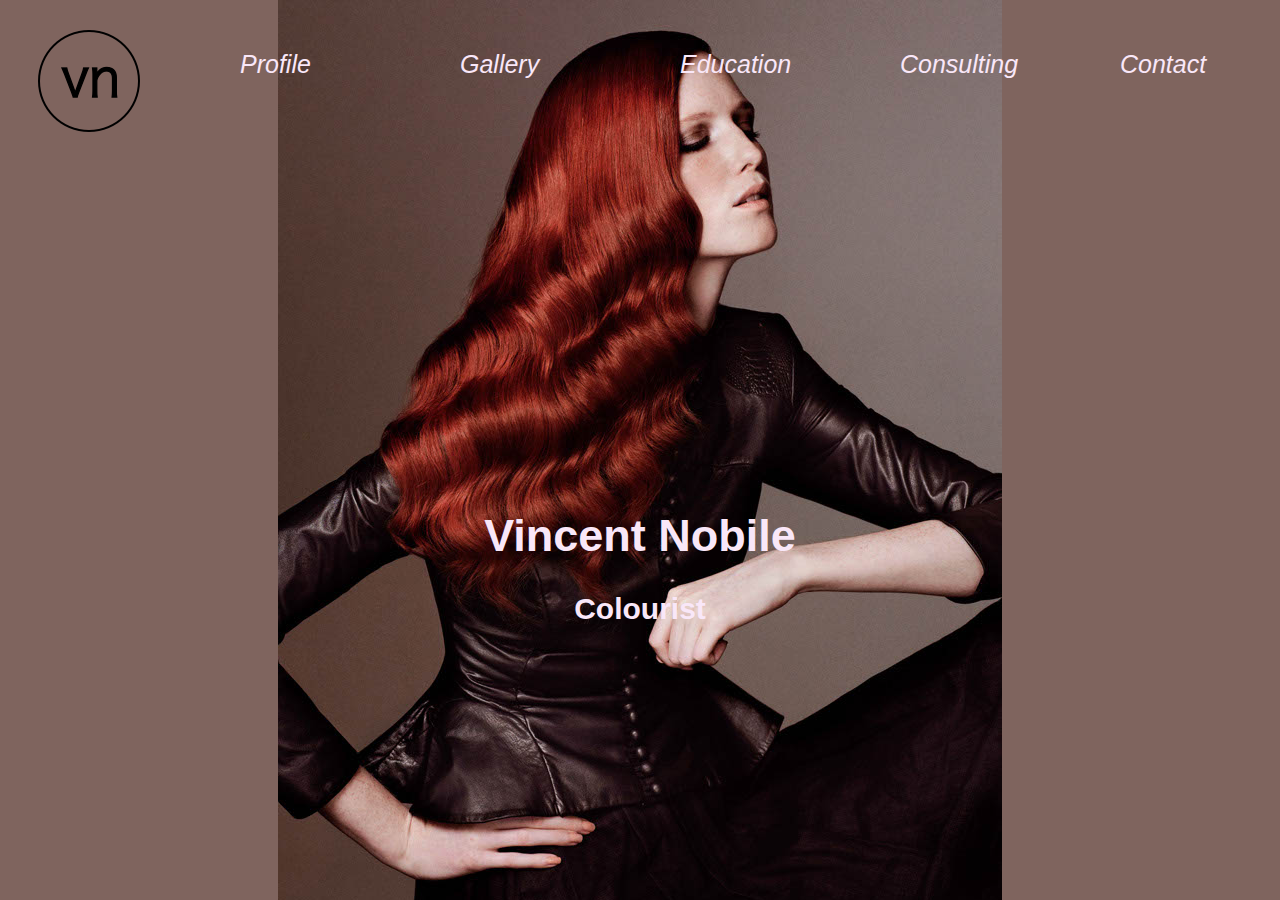
==== unit_3/index.html @ b3a40eef "Unit 3" ====
<!DOCTYPE html>
<html>
<head>
	<title>Vincent Nobile</title>
	<link rel="stylesheet" type="text/css" href="style.css"/>
</head>
<body>
	<header>
	<div id="logo">
		<img src="images/new_logo_small.png">
	</div>
		<nav>
			<ul>
			<li><a href="profile.html">Profile</a></li>
			<li><a href="gallery.html">Gallery</a></li>
			<li><a href="education">Education</a></li>
			<li><a href="consulting">Consulting</a></li>
			<li><a href="contact">Contact</a></li>
			</ul>
		</nav>
	</header>
		<h1>Vincent Nobile</h1>
		<h3>Colourist</h3>
	</body>
</html>
---- unit_3/style.css ----
body {
	background-image: url('images/long_red.jpg');
	background-color: #7F645E;
	background-size: initial;
    background-repeat: no-repeat;
    background-position: center top;
}

h1 {
	text-align: center;
	font-family: sans-serif;
	font-weight: bold;
	color: #F9E7F8;
	font-size: 45px;
	padding-top: 480px;
}

h3 {
	text-align: center;
	float: bottom;
	font-family: sans-serif;
	font-weight: bold;
	color: #F9E7F8;
	font-size: 30px
}

a {
	color: #F9E7F8;
	list-style-type: none;
    margin: 0;
    padding: 20px;
    display: block;
    width: 100px;
    text-decoration: none;
}
li {
    display: inline;
 	float: left;
 	font-family: sans-serif;
 	font-style: italic;
 	font-size: 25px;
 	padding-left: 80px;
}

#logo {
	float: left;
	padding-left: 30px;
}
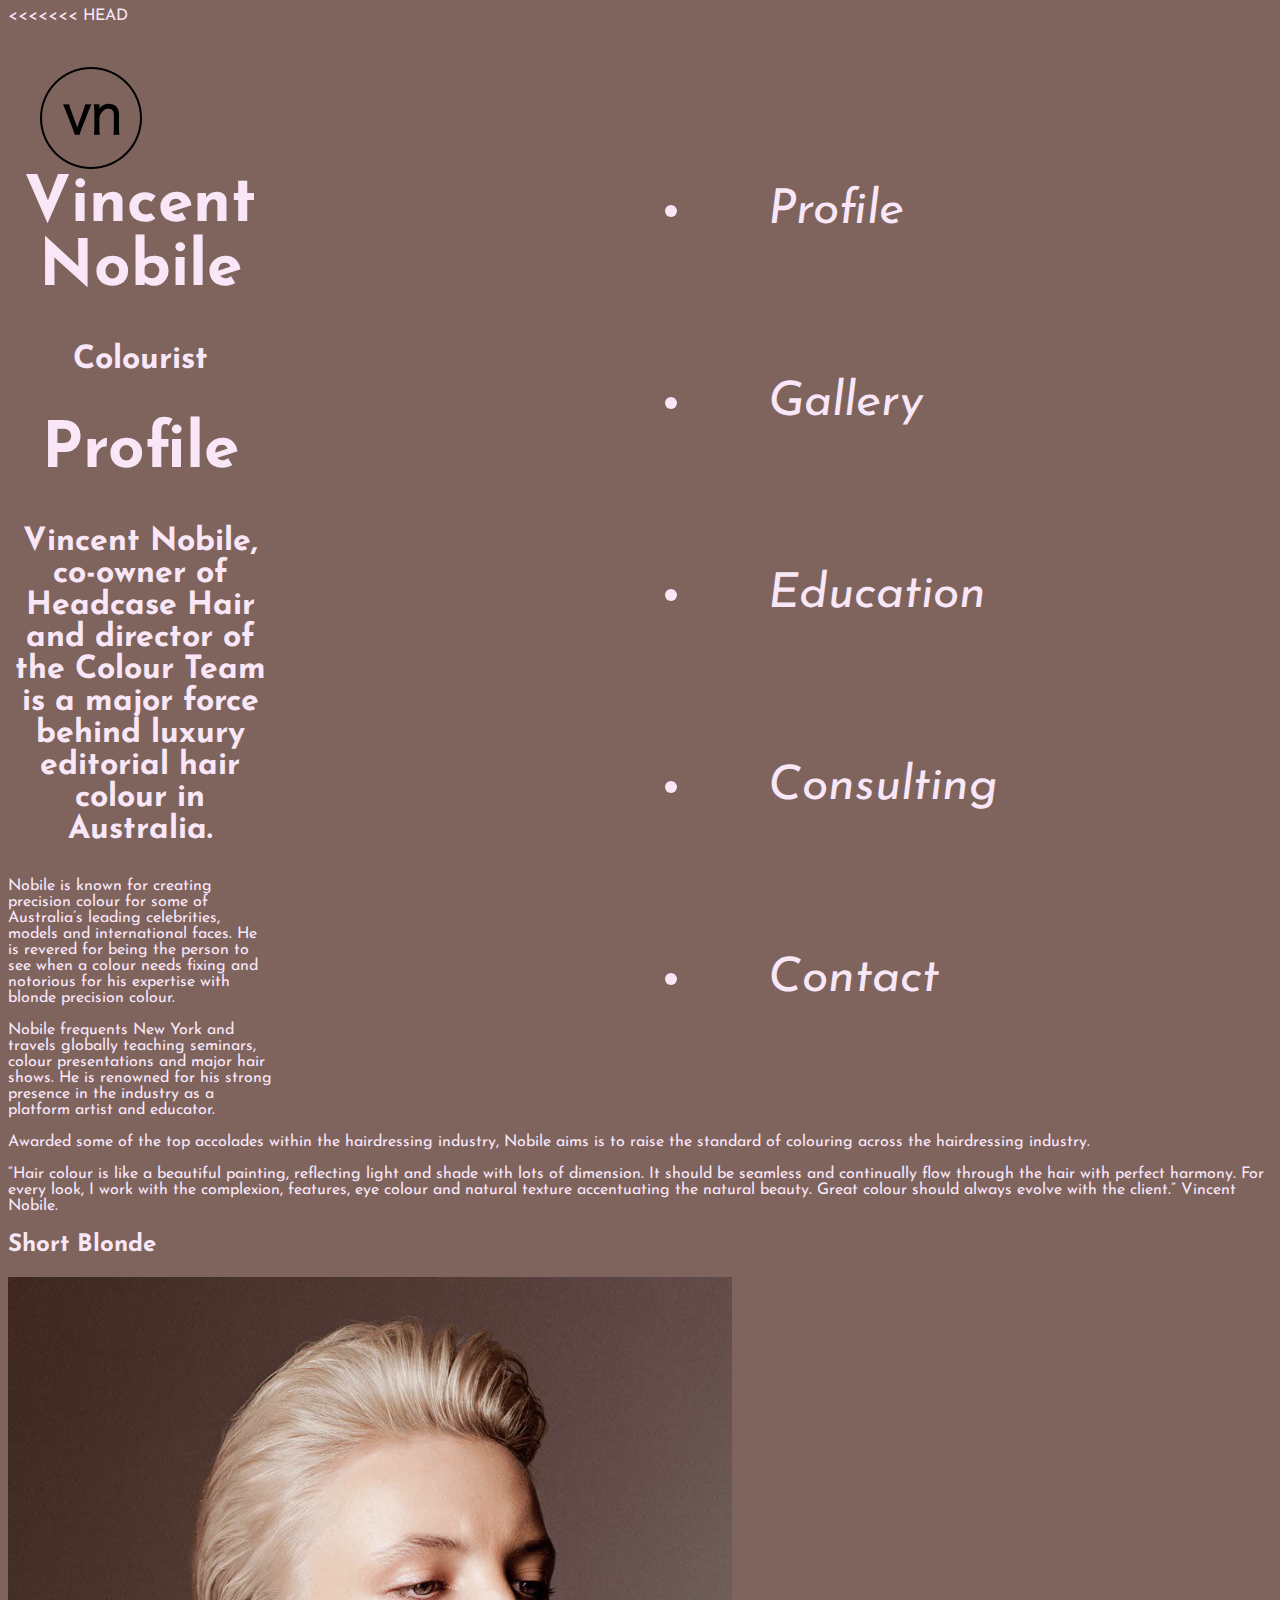
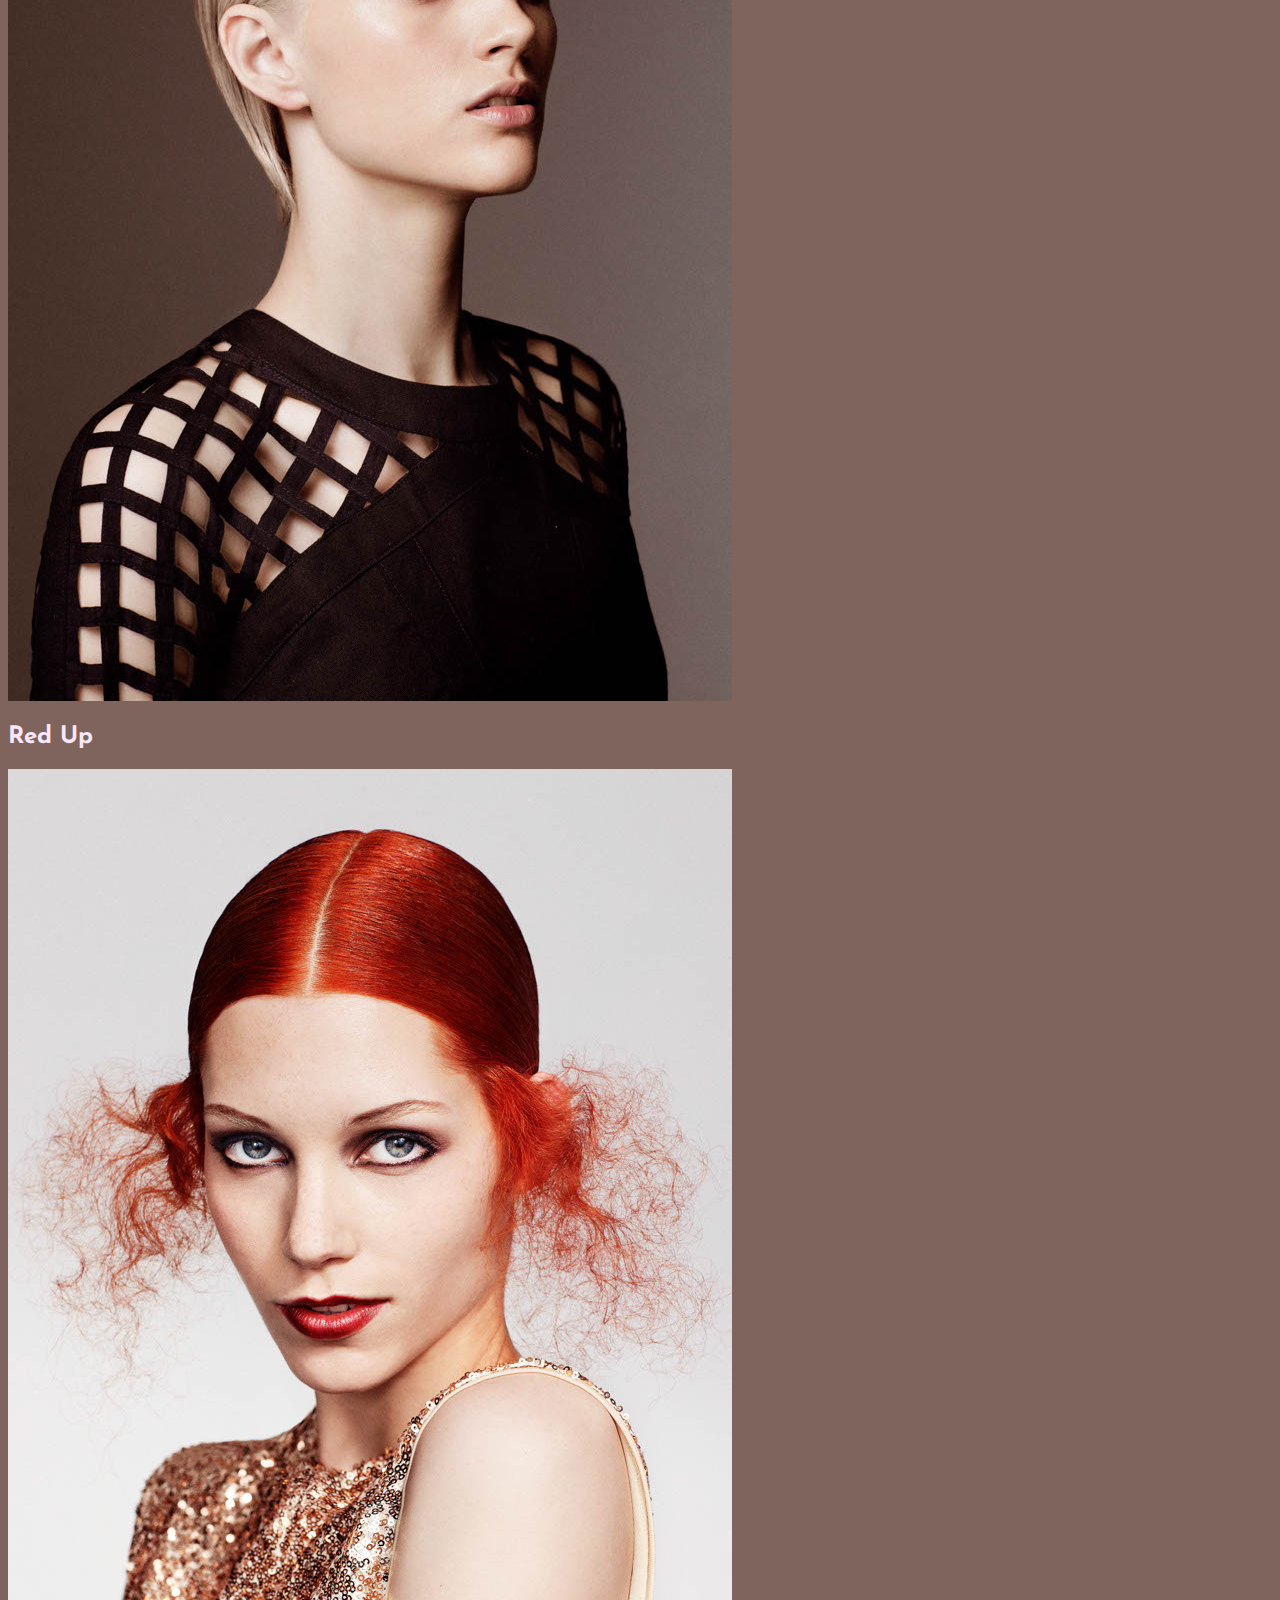
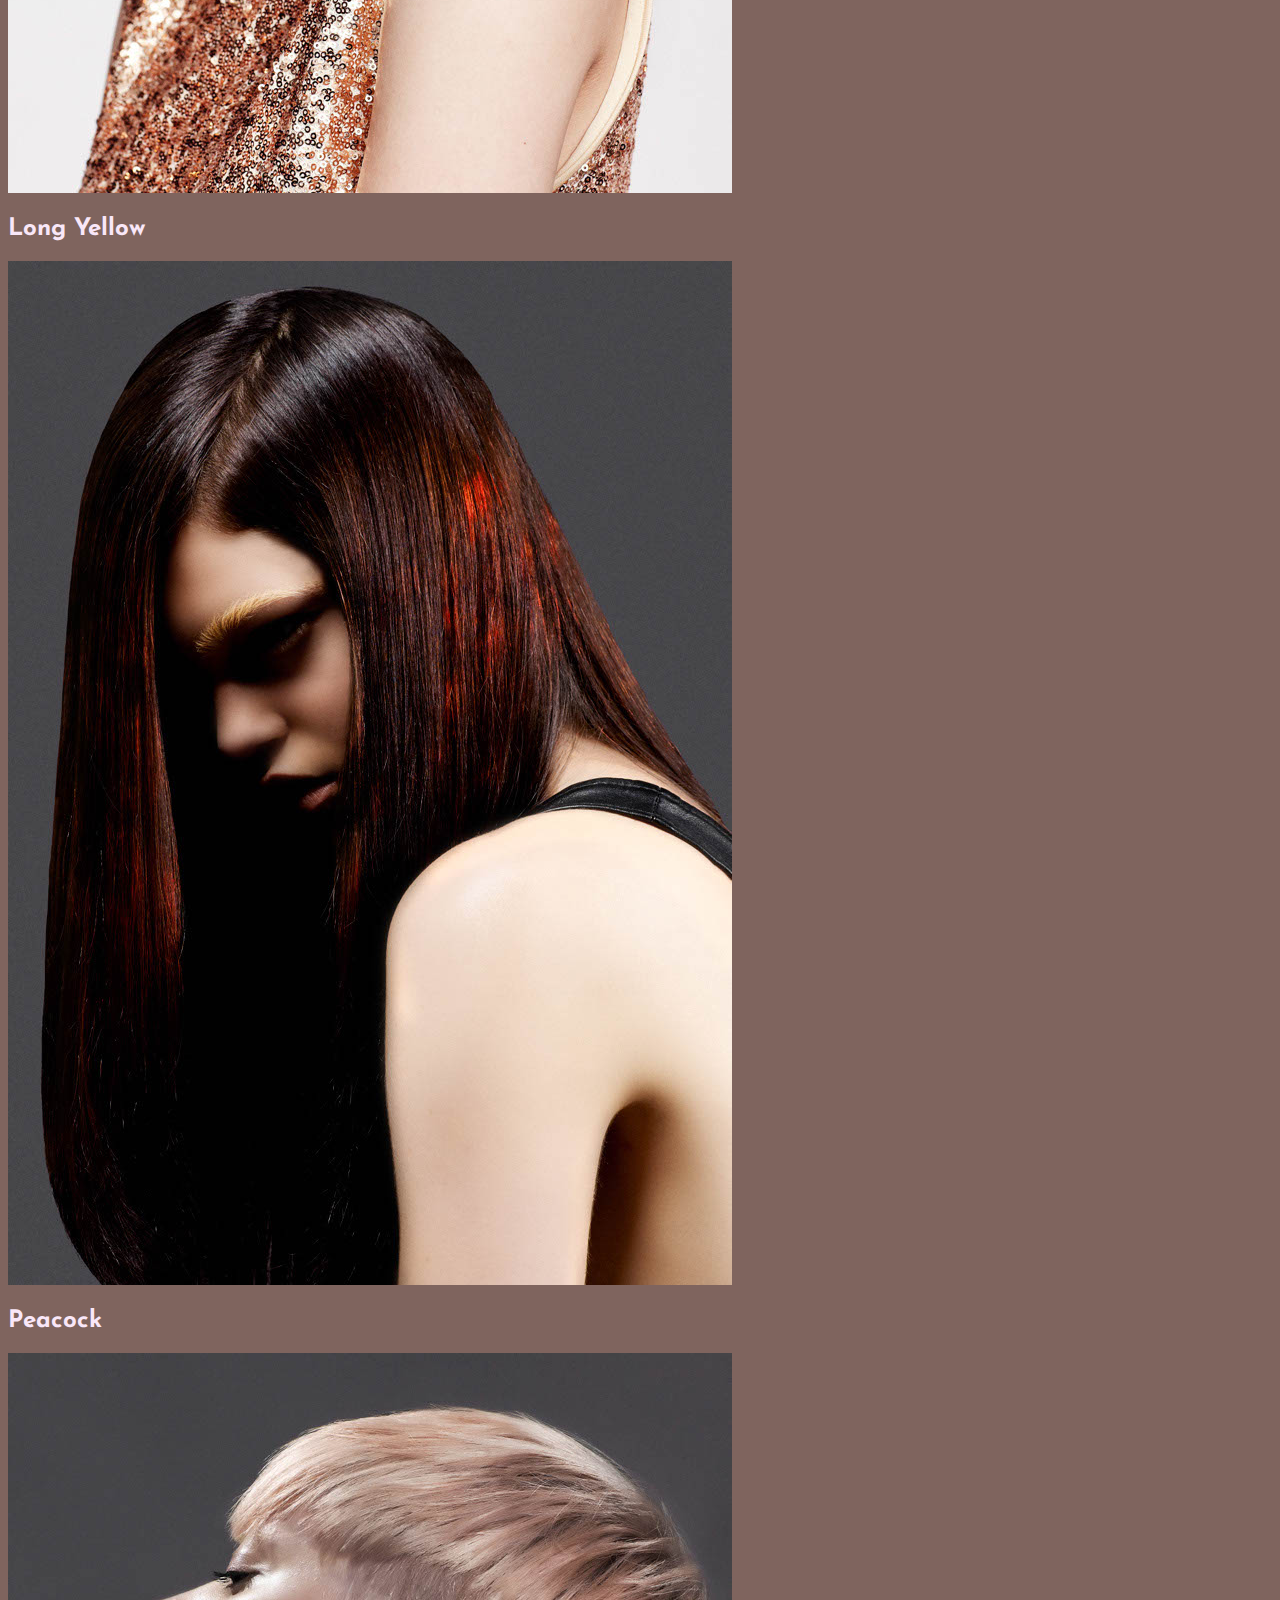
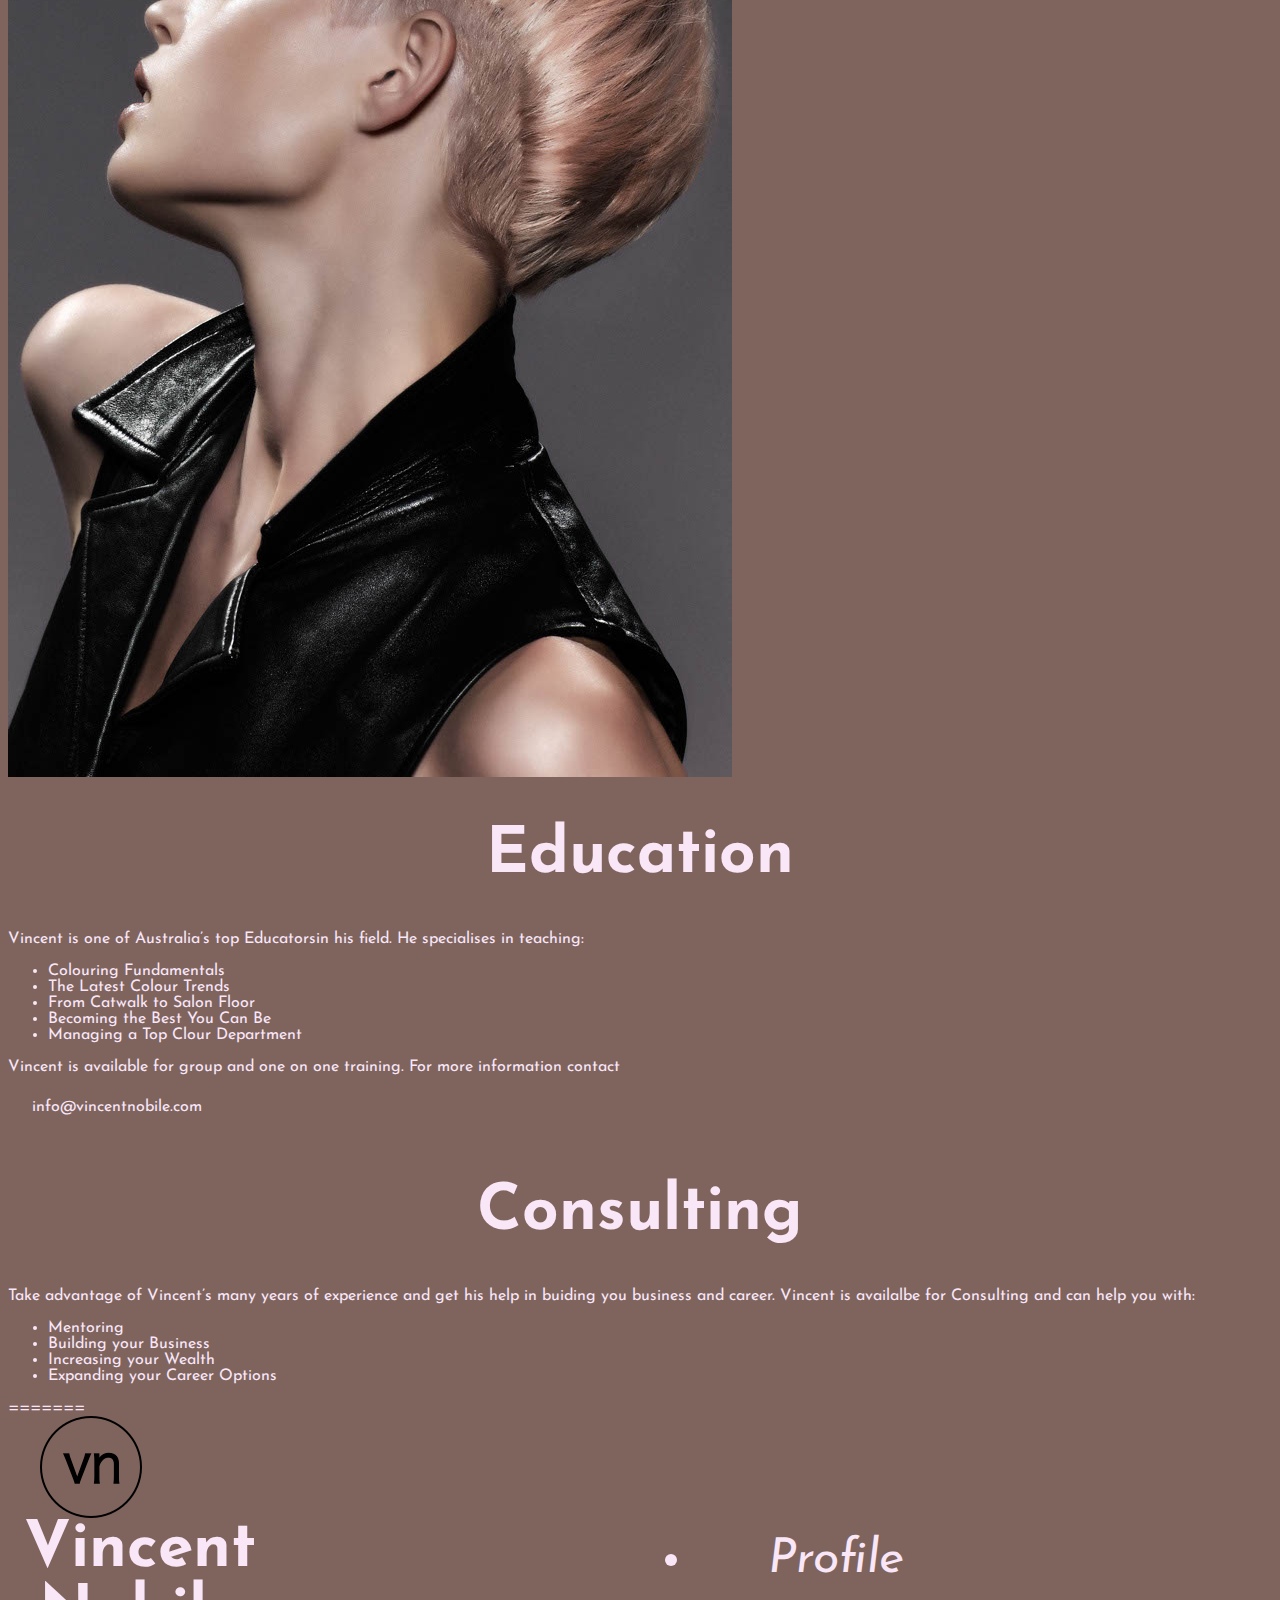
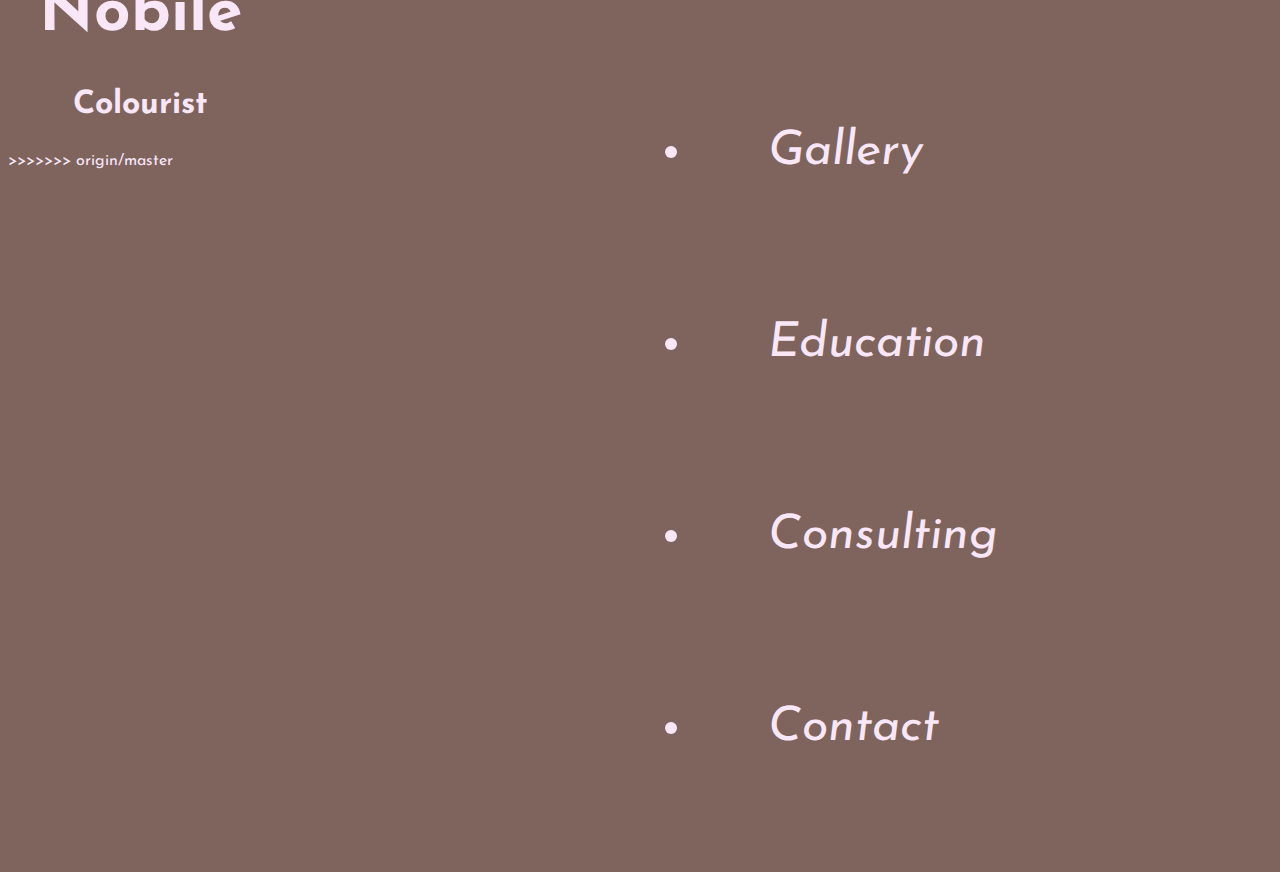
==== commit e4b434d0: "font and css update" ====
--- a/unit_3/index.html
+++ b/unit_3/index.html
@@ -3,23 +3,87 @@
 <head>
 	<title>Vincent Nobile</title>
 	<link rel="stylesheet" type="text/css" href="style.css"/>
+	<link href='https://fonts.googleapis.com/css?family=Josefin+Sans:400,700italic' rel='stylesheet' type='text/css'>
 </head>
 <body>
+<<<<<<< HEAD
+	<section class="home">
+		<header>
+		<div id="logo">
+			<img src="images/new_logo_small.png">
+		</div>
+			<nav>
+				<ul>
+					<li><a href="profile.html">Profile</a></li>
+					<li><a href="gallery.html">Gallery</a></li>
+					<li><a href="education">Education</a></li>
+					<li><a href="consulting">Consulting</a></li>
+					<li><a href="contact">Contact</a></li>
+				</ul>
+			</nav>
+		</header>
+		<h1>Vincent Nobile</h1>
+		<h3>Colourist</h3>
+	</section>
+	<section class="profile">
+		<h1>Profile</h1>
+		<h3>Vincent Nobile, co-owner of Headcase Hair and director of the Colour Team is a major force behind luxury editorial hair colour in Australia.</h3>
+		<p>Nobile is known for creating precision colour for some of Australia&#146;s leading celebrities, models and international faces. He is revered for being the person to see when a colour needs fixing and notorious for his expertise with blonde precision colour.</p>
+		<p>Nobile frequents New York and travels globally  teaching seminars, colour presentations and major hair shows. He is renowned for his strong presence in the industry as a platform artist and educator.</p>
+		<p>Awarded some of the top accolades within the hairdressing industry, Nobile aims is to raise the standard of colouring across the hairdressing industry.</p>
+		<p><q>Hair colour is like a beautiful painting, reflecting light and shade with lots of dimension. It should be seamless and continually flow through the hair with perfect harmony. For every look, I work with the complexion, features, eye colour and natural texture accentuating the natural beauty. Great colour should always evolve with the client.</q> Vincent Nobile.</p>
+	</section>
+	<section class="gallery">
+		<div>
+			<h2>Short Blonde</h2>
+			<img src="images/short_blonde_hair.jpg" alt="Model with short blonde swept back hair">
+			<h2>Red Up</h2>
+			<img src="images/red_hair_up.jpg" alt="Model with bright red hair worn up">
+			<h2>Long Yellow</h2>
+			<img src="images/paint_splash.jpg" alt="Model with brown hair with bright red paint splatters">
+			<h2>Peacock</h2>
+			<img src="images/undercut_blonde.jpg" alt="Model with cropped blonde hair">
+		</div>
+	</section>
+	<section class="education">
+		<h1>Education</h1>
+		<p>Vincent is one of Australia&#146;s top Educatorsin his field. He specialises in teaching:</p>
+		<ul>
+			<li>Colouring Fundamentals</li>
+			<li>The Latest Colour Trends</li>
+			<li>From Catwalk to Salon Floor</li>
+			<li>Becoming the Best You Can Be</li>
+			<li>Managing a Top Clour Department</li>
+			</ul>
+		<p>Vincent is available for group and one on one training. For more information contact <a href='EMAIL'>info@vincentnobile.com</a></p>
+	</section>
+	<section>
+		<h1>Consulting</h1>
+		<p>Take advantage of Vincent&#146;s many years of experience and get his help in buiding you business and career. Vincent is availalbe for Consulting and can help you with:</p>
+		<ul>
+			<li>Mentoring</li>
+			<li>Building your Business</li>
+			<li>Increasing your Wealth</li>
+			<li>Expanding your Career Options</li>
+		</ul>
+	</section>
+</body>
+</html>
+=======
 	<header>
-	<div id="logo">
-		<img src="images/new_logo_small.png">
-	</div>
+		<img src="images/new_logo_small.png" id="logo">
 		<nav>
 			<ul>
-			<li><a href="profile.html">Profile</a></li>
-			<li><a href="gallery.html">Gallery</a></li>
-			<li><a href="education">Education</a></li>
-			<li><a href="consulting">Consulting</a></li>
-			<li><a href="contact">Contact</a></li>
+				<li><a href="profile.html">Profile</a></li>
+				<li><a href="gallery.html">Gallery</a></li>
+				<li><a href="education">Education</a></li>
+				<li><a href="consulting">Consulting</a></li>
+				<li><a href="contact">Contact</a></li>
 			</ul>
 		</nav>
 	</header>
-		<h1>Vincent Nobile</h1>
-		<h3>Colourist</h3>
-	</body>
-</html>+	<h1>Vincent Nobile</h1>
+	<h3>Colourist</h3>
+</body>
+</html>
+>>>>>>> origin/master
--- a/unit_3/style.css
+++ b/unit_3/style.css
@@ -1,48 +1,54 @@
 body {
-	background-image: url('images/long_red.jpg');
+	background-image: url('long_red.jpg');
 	background-color: #7F645E;
 	background-size: initial;
     background-repeat: no-repeat;
     background-position: center top;
+    color: #F9E7F8;
+    font-family: 'Josefin Sans', sans-serif;
+    font: 16px;
 }
 
 h1 {
 	text-align: center;
-	font-family: sans-serif;
 	font-weight: bold;
 	color: #F9E7F8;
-	font-size: 45px;
-	padding-top: 480px;
+	font-size: 4em;
 }
 
 h3 {
 	text-align: center;
 	float: bottom;
-	font-family: sans-serif;
 	font-weight: bold;
 	color: #F9E7F8;
-	font-size: 30px
+	font-size: 2em;
+}
+
+nav {
+	float: right;
+	display: inline;
+ 	font-style: italic;
+ 	font-size: 3em;
+ 	padding-left: 8em;
 }
 
 a {
 	color: #F9E7F8;
 	list-style-type: none;
     margin: 0;
-    padding: 20px;
+    padding: 1.5em;
     display: block;
-    width: 100px;
+    width: 9em;
     text-decoration: none;
 }
 li {
-    display: inline;
- 	float: left;
- 	font-family: sans-serif;
- 	font-style: italic;
- 	font-size: 25px;
- 	padding-left: 80px;
+ 	font-size: 3em
+ 	padding-left: 8em;
 }
+
+
 
 #logo {
 	float: left;
-	padding-left: 30px;
+	padding-left: 2em;
 }
